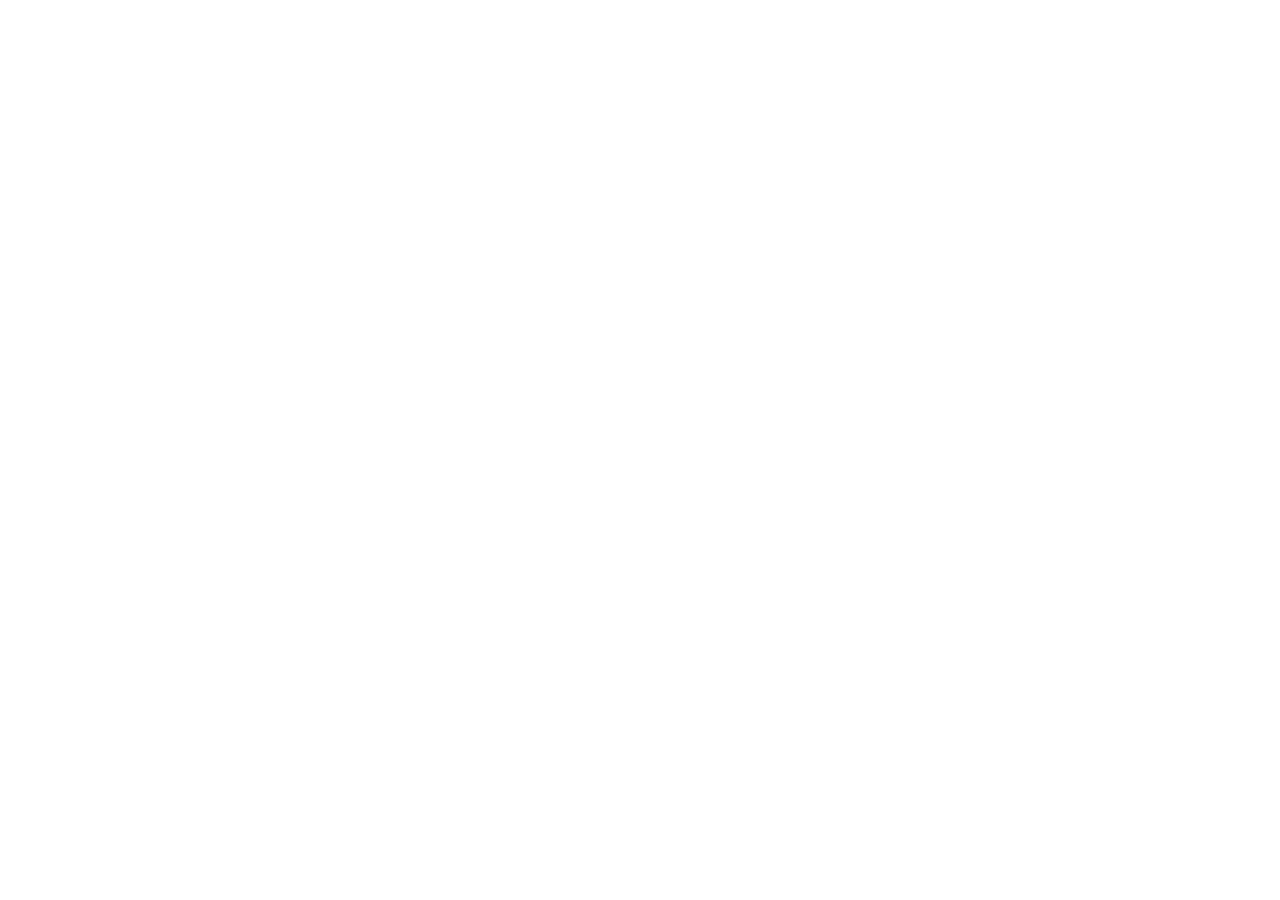
==== index.html @ cbf87c64 "Creo struttura di base Ho creato i file html e css e ho aggiunto le immagini alla cartella img" ====
<!DOCTYPE html>
<html lang="en">
<head>
  <link rel="stylesheet" href="./css/style.css">
  <meta charset="UTF-8">
  <meta http-equiv="X-UA-Compatible" content="IE=edge">
  <meta name="viewport" content="width=device-width, initial-scale=1.0">
  <title>Esercizio CSS</title>
</head>

<body>
  <header id="site_header"></header>
  <!-- /Site Header  -->

  <main id="site_main"></main>
  <!-- /#site_main -->

  <footer id="site_foot"></footer>
  <!-- /#site_foot -->
</body>
</html>
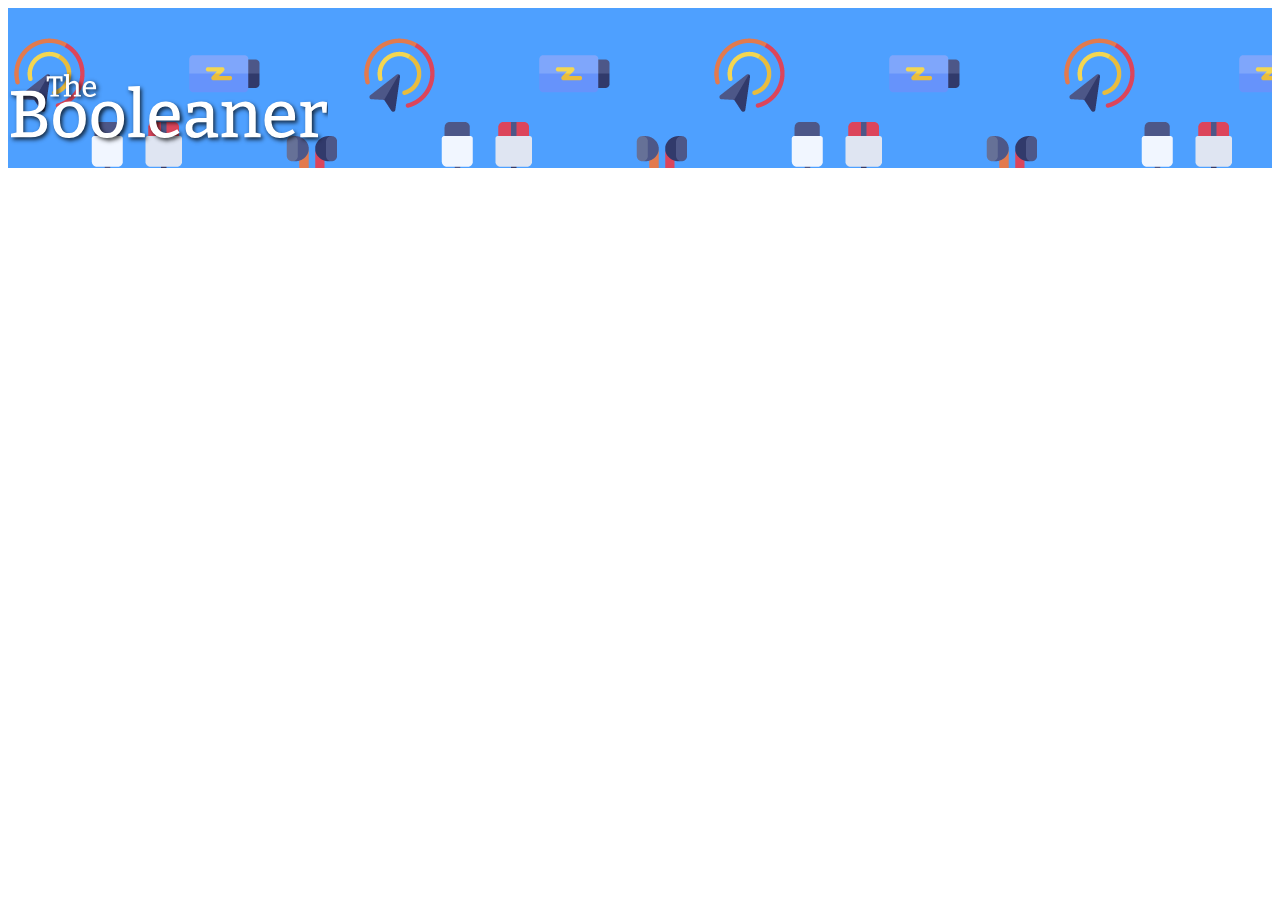
==== commit e711cee7: "Completo l'header" ====
--- a/index.html
+++ b/index.html
@@ -9,10 +9,18 @@
 </head>
 
 <body>
-  <header id="site_header"></header>
+  <header id="site_header">
+    <!-- Logo  -->
+    <div id="logo">
+    <img src="./img/logo.svg" alt="Logo Booleaner">
+    </div>
+    <!-- /Logo  -->
+  </header>
   <!-- /Site Header  -->
 
-  <main id="site_main"></main>
+  <main id="site_main">
+
+  </main>
   <!-- /#site_main -->
 
   <footer id="site_foot"></footer>
--- a/css/style.css
+++ b/css/style.css
@@ -0,0 +1,10 @@
+#site_header{
+background-image: url("/img/pattern.png");
+background-color: #4ea0ff;
+height: 10rem;
+}
+
+#logo{
+  width: 20rem;
+  padding-top: 4rem;
+}
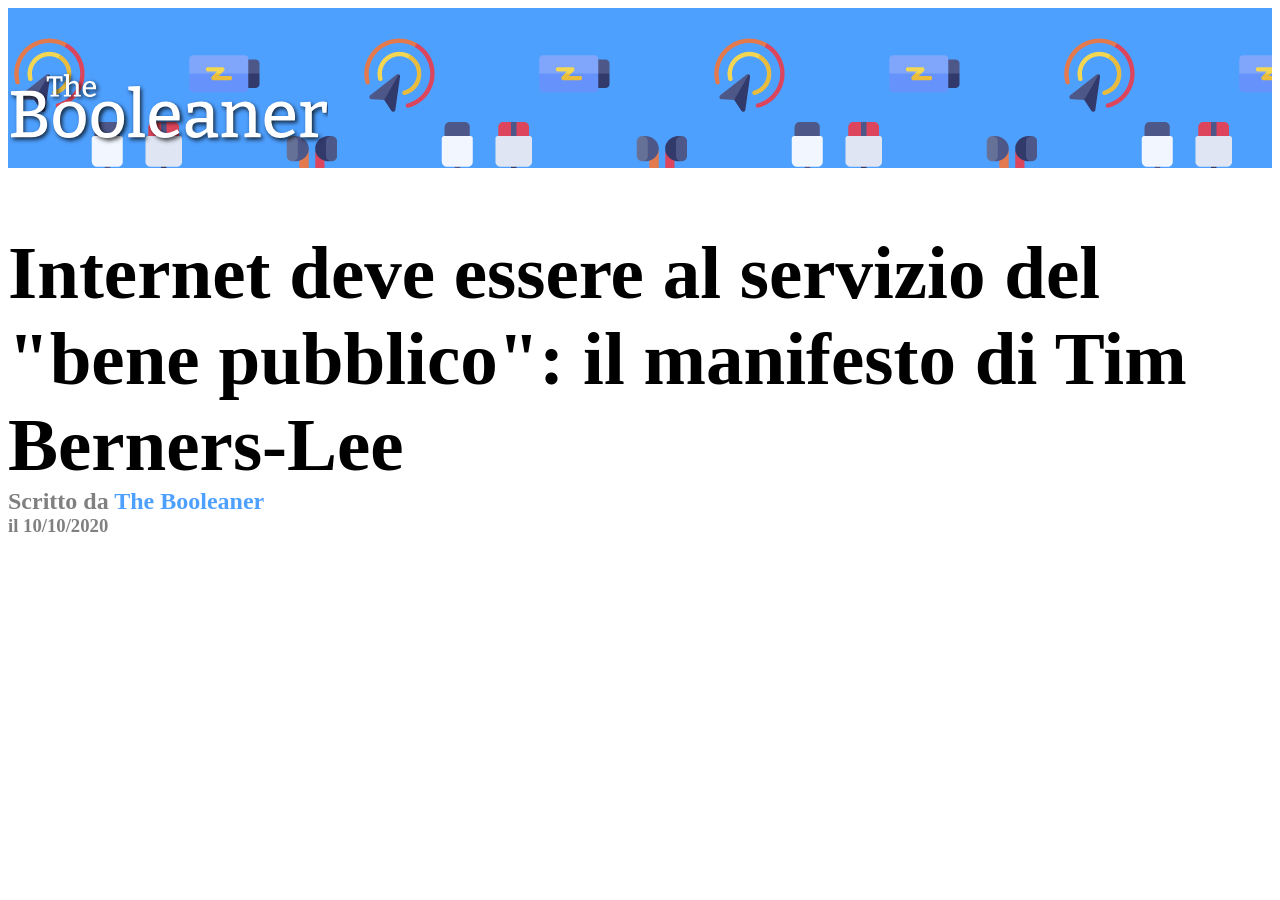
==== commit 73c44c93: "Completo prima sezione del main" ====
--- a/index.html
+++ b/index.html
@@ -19,6 +19,14 @@
   <!-- /Site Header  -->
 
   <main id="site_main">
+    <section>
+      <h1 id="titolo">Internet deve essere al servizio del "bene pubblico": il manifesto di Tim Berners-Lee</h1>
+      <!-- /#titolo -->
+      <h2 class="sottotitolo"> Scritto da <span id="autore">The Booleaner</span></h2>
+      <h3 class="sottotitolo">il 10/10/2020</h3>
+      <!-- /#sottotitolo -->
+    </section>
+
 
   </main>
   <!-- /#site_main -->
--- a/css/style.css
+++ b/css/style.css
@@ -8,3 +8,18 @@
   width: 20rem;
   padding-top: 4rem;
 }
+
+#titolo{
+  margin-bottom: 0;
+  font-size: 75px;
+}
+
+.sottotitolo{
+margin: 0;
+color: grey;
+}
+
+#autore{
+  color: #4ea0ff;
+}
+
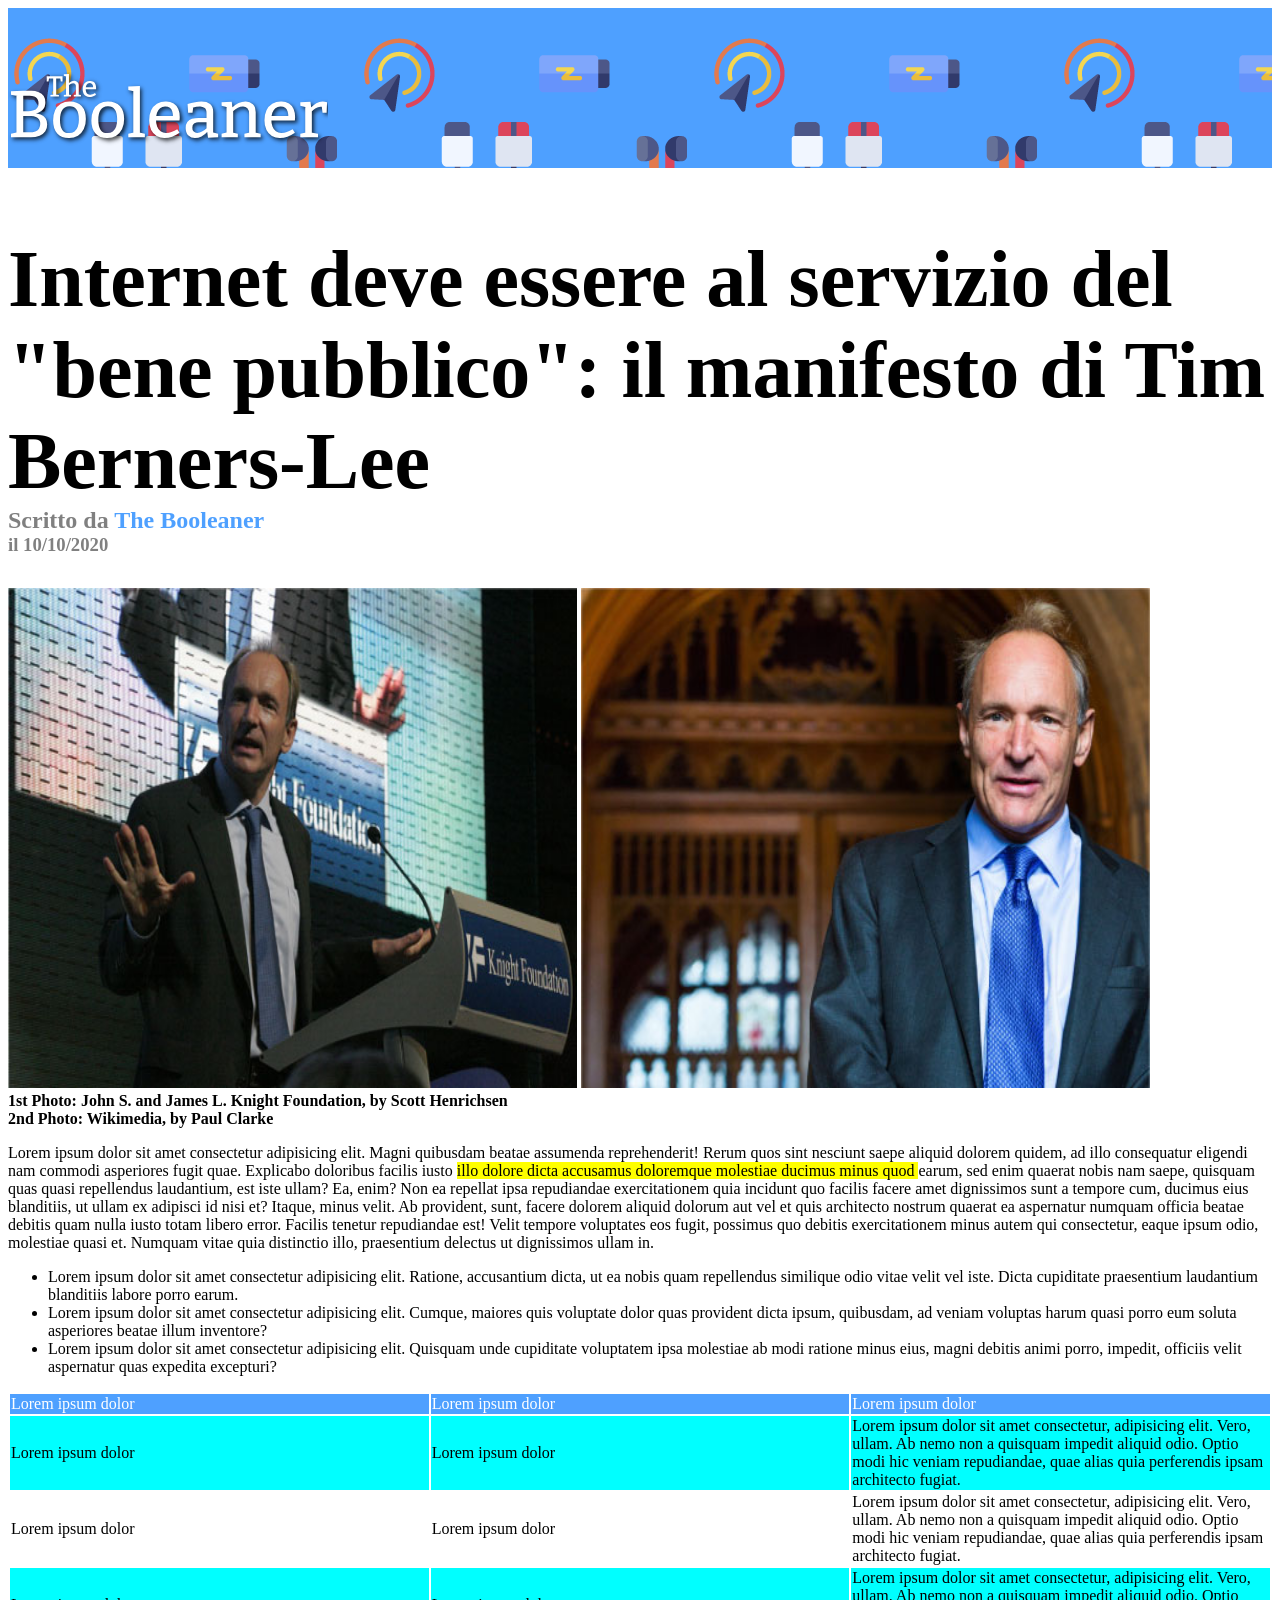
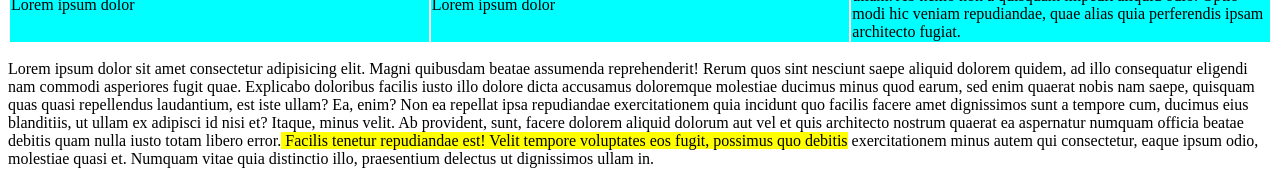
==== commit 05027b05: "Completo il main Ho diviso il main in 3 sezioni" ====
--- a/index.html
+++ b/index.html
@@ -19,15 +19,79 @@
   <!-- /Site Header  -->
 
   <main id="site_main">
+
+    <!-- TITOLO  -->
     <section>
       <h1 id="titolo">Internet deve essere al servizio del "bene pubblico": il manifesto di Tim Berners-Lee</h1>
       <!-- /#titolo -->
       <h2 class="sottotitolo"> Scritto da <span id="autore">The Booleaner</span></h2>
-      <h3 class="sottotitolo">il 10/10/2020</h3>
+      <h3 class="sottotitolo data">il 10/10/2020</h3>
       <!-- /#sottotitolo -->
     </section>
 
+    <!-- FOTO  -->
+    <section id="foto">
+      <img class="tim-foto" src="./img/tim-1.jpg" alt="Tim Berners-Lee">
+      <img class="tim-foto" src="./img/tim-2.jpg" alt="Tim Berners-Lee">
+      <h4>1st Photo: John S. and James L. Knight Foundation, by Scott Henrichsen</h4>
+      <h4>2nd Photo: Wikimedia, by Paul Clarke</h4>
+    </section>
 
+    <!-- CONTENT  -->
+    <section>
+      <p>
+        Lorem ipsum dolor sit amet consectetur adipisicing elit. Magni quibusdam beatae assumenda reprehenderit! Rerum quos sint nesciunt saepe aliquid dolorem quidem, ad illo consequatur eligendi nam commodi asperiores fugit quae.
+        Explicabo doloribus facilis iusto <span id="evidenziato">illo dolore dicta accusamus doloremque molestiae ducimus minus quod </span>earum, sed enim quaerat nobis nam saepe, quisquam quas quasi repellendus laudantium, est iste ullam? Ea, enim?
+        Non ea repellat ipsa repudiandae exercitationem quia incidunt quo facilis facere amet dignissimos sunt a tempore cum, ducimus eius blanditiis, ut ullam ex adipisci id nisi et? Itaque, minus velit.
+        Ab provident, sunt, facere dolorem aliquid dolorum aut vel et quis architecto nostrum quaerat ea aspernatur numquam officia beatae debitis quam nulla iusto totam libero error. Facilis tenetur repudiandae est!
+        Velit tempore voluptates eos fugit, possimus quo debitis exercitationem minus autem qui consectetur, eaque ipsum odio, molestiae quasi et. Numquam vitae quia distinctio illo, praesentium delectus ut dignissimos ullam in.
+      </p>
+      
+      <ul>
+        <li>Lorem ipsum dolor sit amet consectetur adipisicing elit. Ratione, accusantium dicta, ut ea nobis quam repellendus similique odio vitae velit vel iste. Dicta cupiditate praesentium laudantium blanditiis labore porro earum.</li>
+        <li>Lorem ipsum dolor sit amet consectetur adipisicing elit. Cumque, maiores quis voluptate dolor quas provident dicta ipsum, quibusdam, ad veniam voluptas harum quasi porro eum soluta asperiores beatae illum inventore?</li>
+        <li>Lorem ipsum dolor sit amet consectetur adipisicing elit. Quisquam unde cupiditate voluptatem ipsa molestiae ab modi ratione minus eius, magni debitis animi porro, impedit, officiis velit aspernatur quas expedita excepturi?</li>
+      </ul>
+      
+      <table>
+        <thead id="head-table">
+          <tr>
+            <td>Lorem ipsum dolor</td>
+            <td>Lorem ipsum dolor</td>
+            <td>Lorem ipsum dolor</td>
+          </tr>
+        </thead>
+
+        <tbody>
+          <tr class="righe-dispari">
+            <td>Lorem ipsum dolor</td>
+            <td>Lorem ipsum dolor</td>
+            <td> Lorem ipsum dolor sit amet consectetur, adipisicing elit. Vero, ullam. Ab nemo non a quisquam impedit aliquid odio. Optio modi hic veniam repudiandae, quae alias quia perferendis ipsam architecto fugiat. </td>
+          </tr>
+
+          <tr>
+            <td>Lorem ipsum dolor</td>
+            <td>Lorem ipsum dolor</td>
+            <td> Lorem ipsum dolor sit amet consectetur, adipisicing elit. Vero, ullam. Ab nemo non a quisquam impedit aliquid odio. Optio modi hic veniam repudiandae, quae alias quia perferendis ipsam architecto fugiat. </td>
+          </tr>
+
+          <tr class="righe-dispari">
+            <td>Lorem ipsum dolor</td>
+            <td>Lorem ipsum dolor</td>
+            <td> Lorem ipsum dolor sit amet consectetur, adipisicing elit. Vero, ullam. Ab nemo non a quisquam impedit aliquid odio. Optio modi hic veniam repudiandae, quae alias quia perferendis ipsam architecto fugiat. </td>
+          </tr>
+        </tbody>
+      </table>
+
+     <p>
+        Lorem ipsum dolor sit amet consectetur adipisicing elit. Magni quibusdam beatae assumenda reprehenderit! Rerum quos sint nesciunt saepe aliquid dolorem quidem, ad illo consequatur eligendi nam commodi asperiores fugit quae.
+        Explicabo doloribus facilis iusto illo dolore dicta accusamus doloremque molestiae ducimus minus quod earum, sed enim quaerat nobis nam saepe, quisquam quas quasi repellendus laudantium, est iste ullam? Ea, enim?
+        Non ea repellat ipsa repudiandae exercitationem quia incidunt quo facilis facere amet dignissimos sunt a tempore cum, ducimus eius blanditiis, ut ullam ex adipisci id nisi et? Itaque, minus velit.
+        Ab provident, sunt, facere dolorem aliquid dolorum aut vel et quis architecto nostrum quaerat ea aspernatur numquam officia beatae debitis quam nulla iusto totam libero error.<span id="evidenziato"> Facilis tenetur repudiandae est!
+        Velit tempore voluptates eos fugit, possimus quo debitis</span> exercitationem minus autem qui consectetur, eaque ipsum odio, molestiae quasi et. Numquam vitae quia distinctio illo, praesentium delectus ut dignissimos ullam in.
+      </p>
+        
+    </section>
   </main>
   <!-- /#site_main -->
 
--- a/css/style.css
+++ b/css/style.css
@@ -11,7 +11,7 @@
 
 #titolo{
   margin-bottom: 0;
-  font-size: 75px;
+  font-size: 5rem;
 }
 
 .sottotitolo{
@@ -19,7 +19,37 @@
 color: grey;
 }
 
+.data{
+  margin-bottom: 2rem;
+}
+
 #autore{
   color: #4ea0ff;
 }
 
+.tim-foto{
+ height: 500px;
+ width: 45%;
+}
+
+h4{
+  margin: 0;
+}
+
+#evidenziato{
+  background-color: yellow;
+}
+
+#head-table{
+  background-color: #4ea0ff;
+  color: white;
+}
+
+.righe-dispari{
+  background-color: cyan;
+}
+
+td{
+  width: 32%;
+}
+
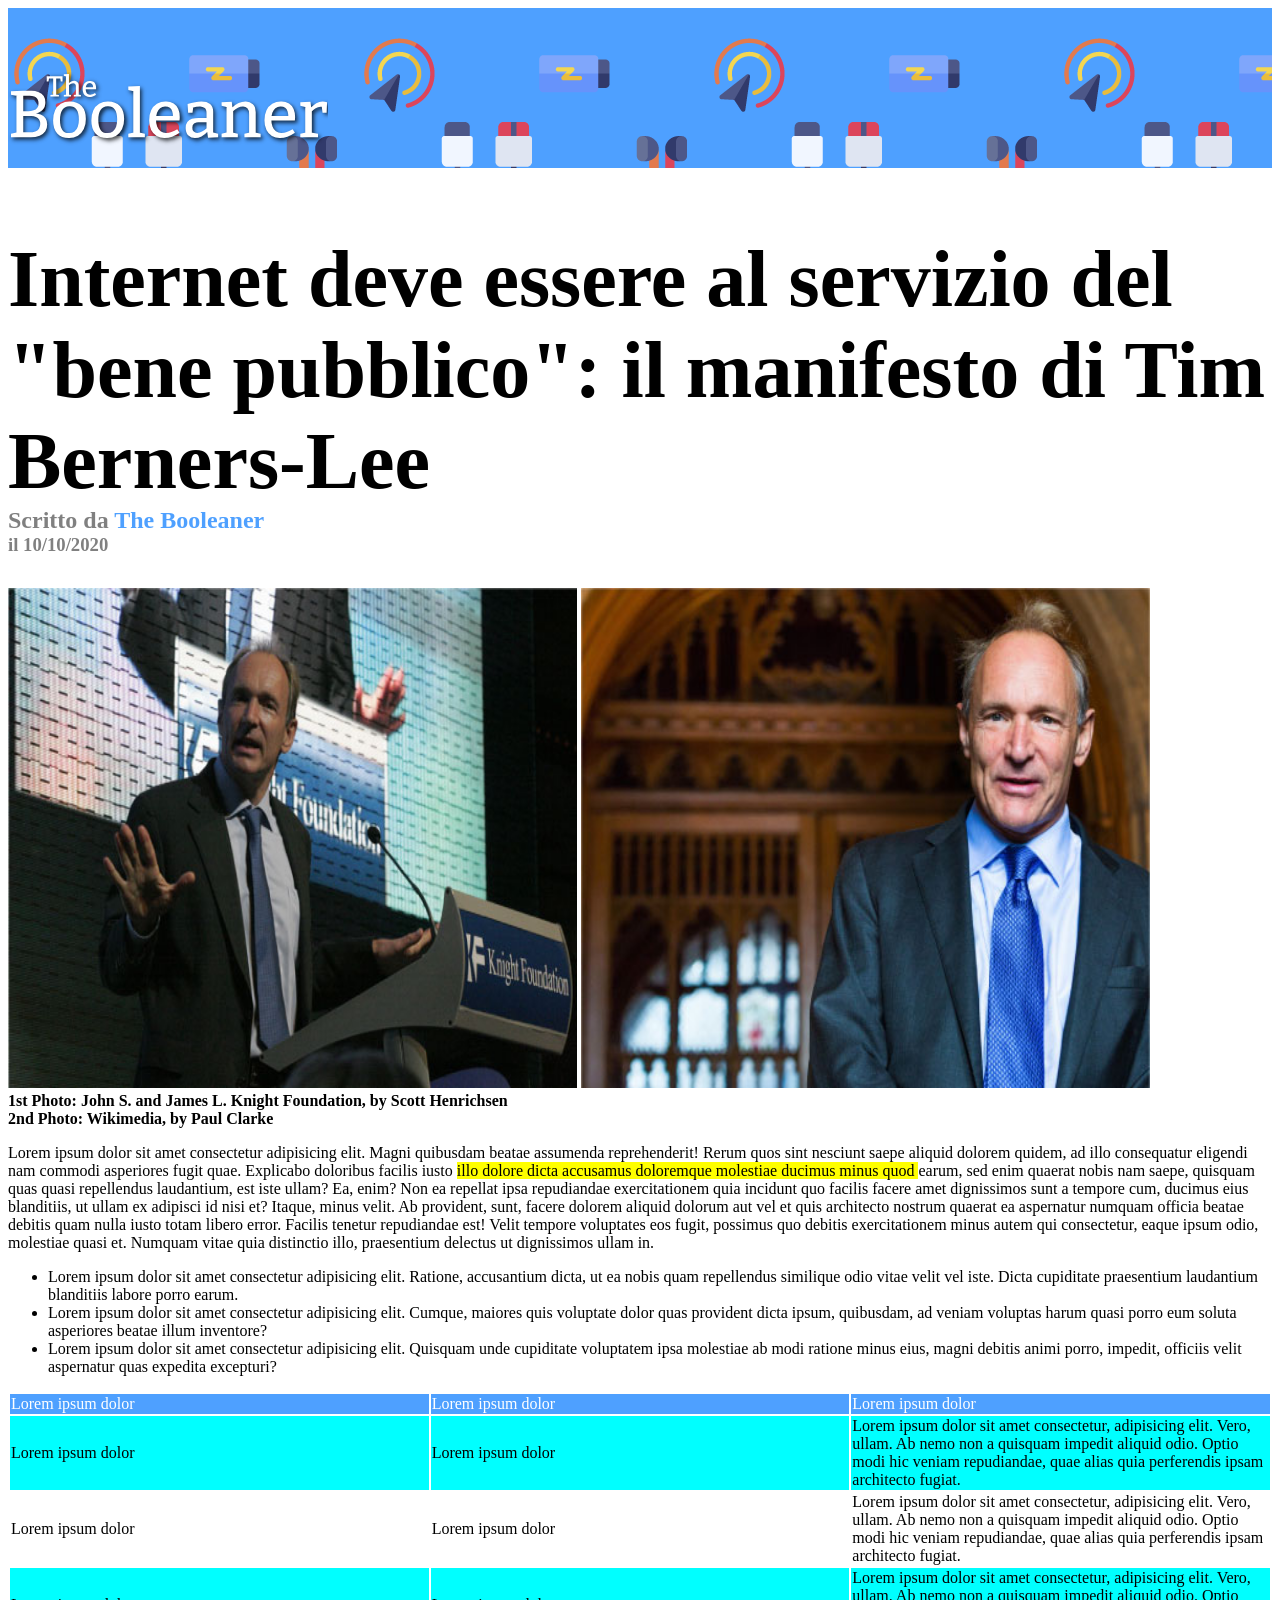
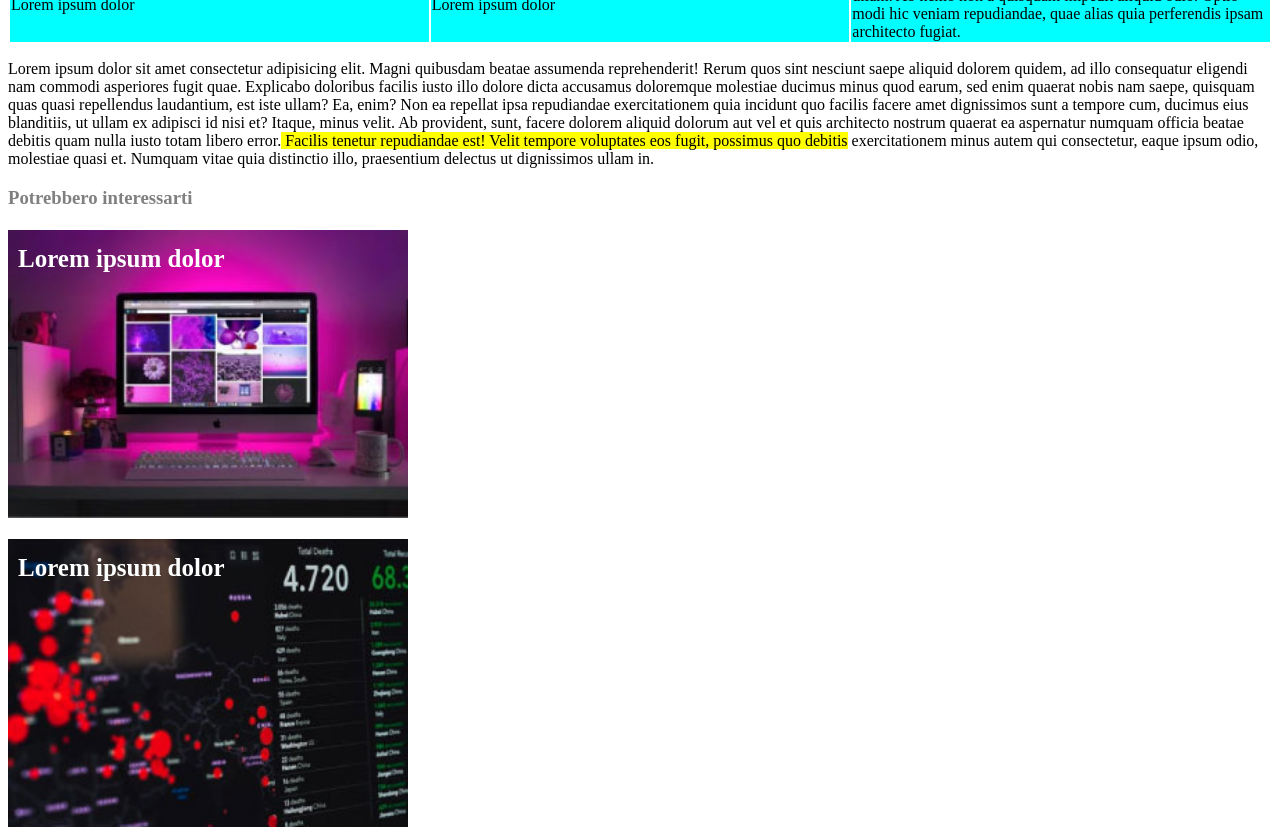
==== commit 8e5bc997: "Completo footer" ====
--- a/index.html
+++ b/index.html
@@ -16,7 +16,7 @@
     </div>
     <!-- /Logo  -->
   </header>
-  <!-- /Site Header  -->
+  <!-- /#site_header  -->
 
   <main id="site_main">
 
@@ -95,7 +95,16 @@
   </main>
   <!-- /#site_main -->
 
-  <footer id="site_foot"></footer>
+  <footer>
+    <h3 id="foot-title">Potrebbero interessarti</h3>
+    <div class="image-foot" id="monitor">
+      <h2 class="image-title-foot">Lorem ipsum dolor</h2>
+    </div>
+
+    <div class="image-foot" id="graph">
+     <h2 class="image-title-foot">Lorem ipsum dolor</h2>
+    </div>
+  </footer>
   <!-- /#site_foot -->
 </body>
 </html>
--- a/css/style.css
+++ b/css/style.css
@@ -1,7 +1,7 @@
 #site_header{
-background-image: url("/img/pattern.png");
-background-color: #4ea0ff;
-height: 10rem;
+  background-image: url("/img/pattern.png");
+  background-color: #4ea0ff;
+  height: 10rem;
 }
 
 #logo{
@@ -15,8 +15,8 @@
 }
 
 .sottotitolo{
-margin: 0;
-color: grey;
+  margin: 0;
+  color: grey;
 }
 
 .data{
@@ -53,3 +53,25 @@
   width: 32%;
 }
 
+#foot-title{
+  color: grey;
+}
+
+.image-foot{
+  width: 25rem;
+  height: 18rem;
+  background-size: cover;
+}
+
+#monitor{
+  background-image: url("/img/monitor.jpg");
+}
+#graph{
+  background-image: url("/img/graph.jpg");
+}
+
+.image-title-foot{
+  color: white;
+  padding: 15px 10px;
+  font-size: 25px;
+}
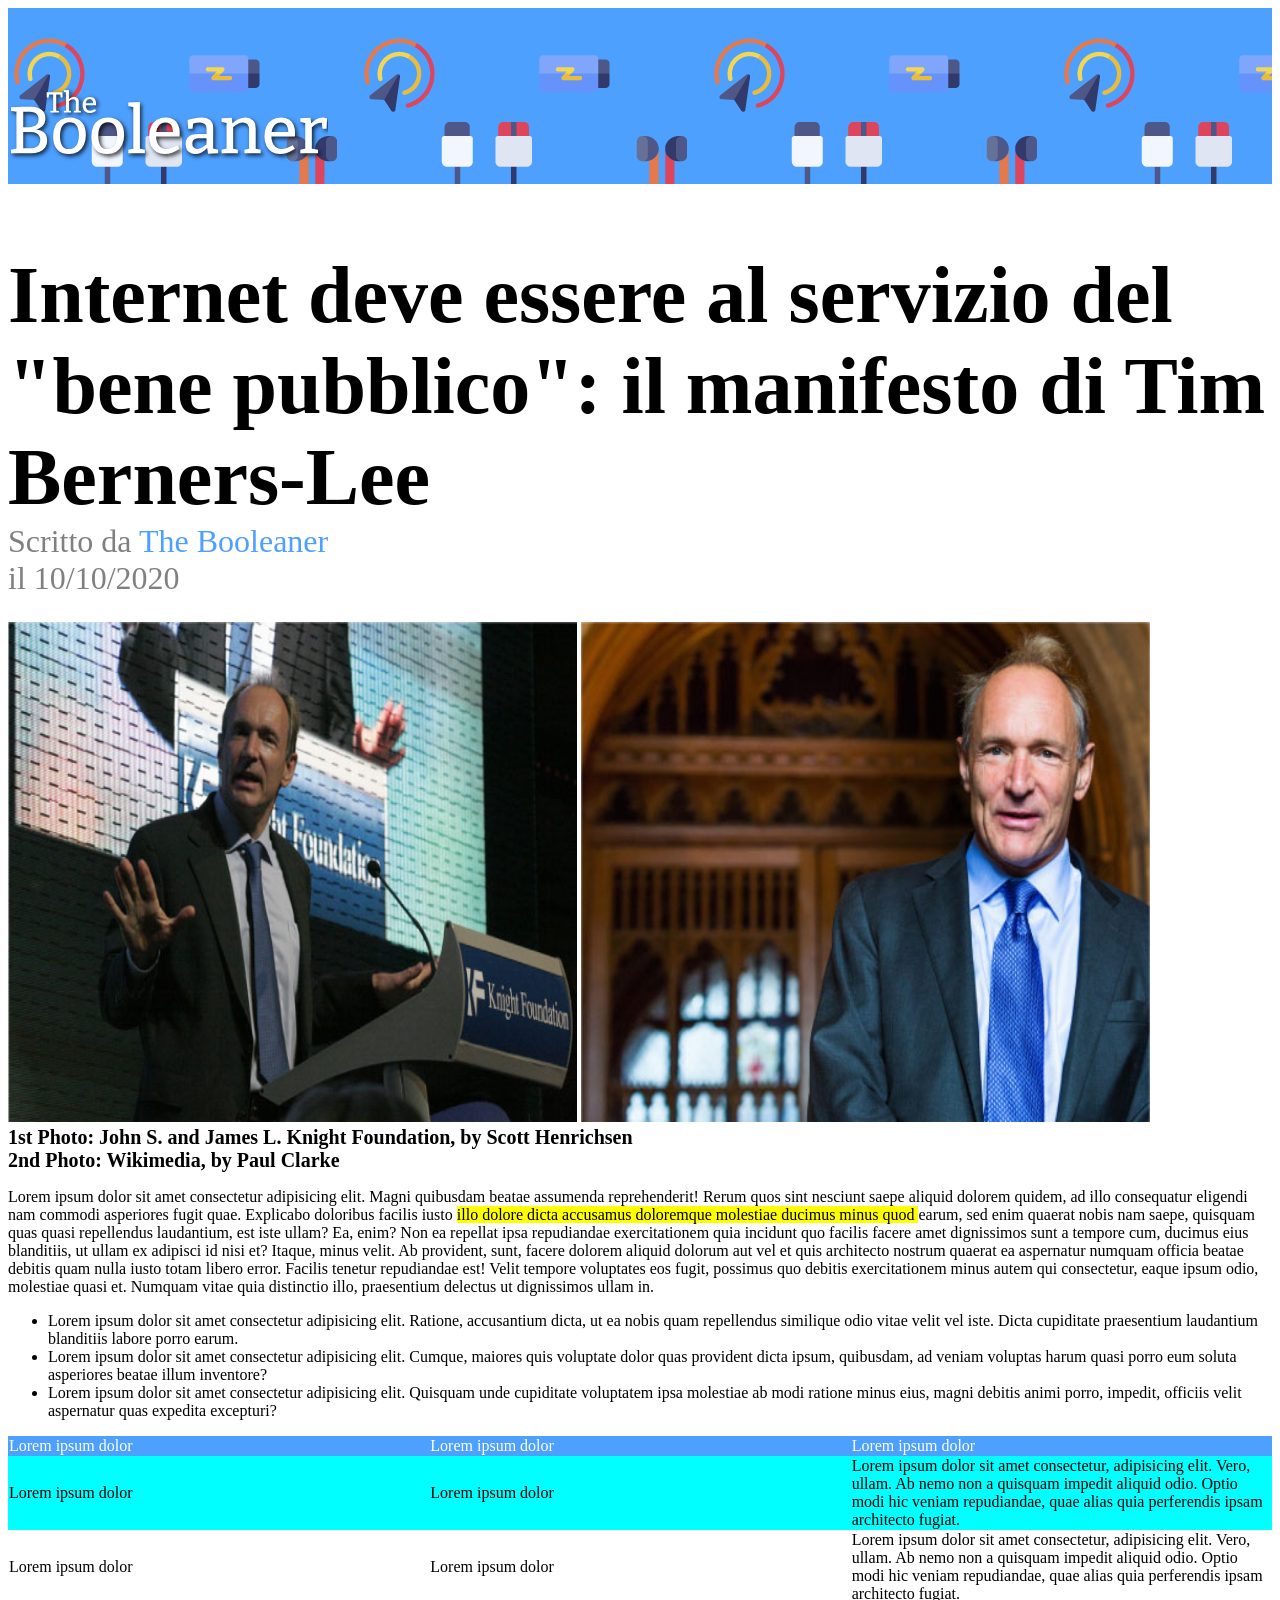
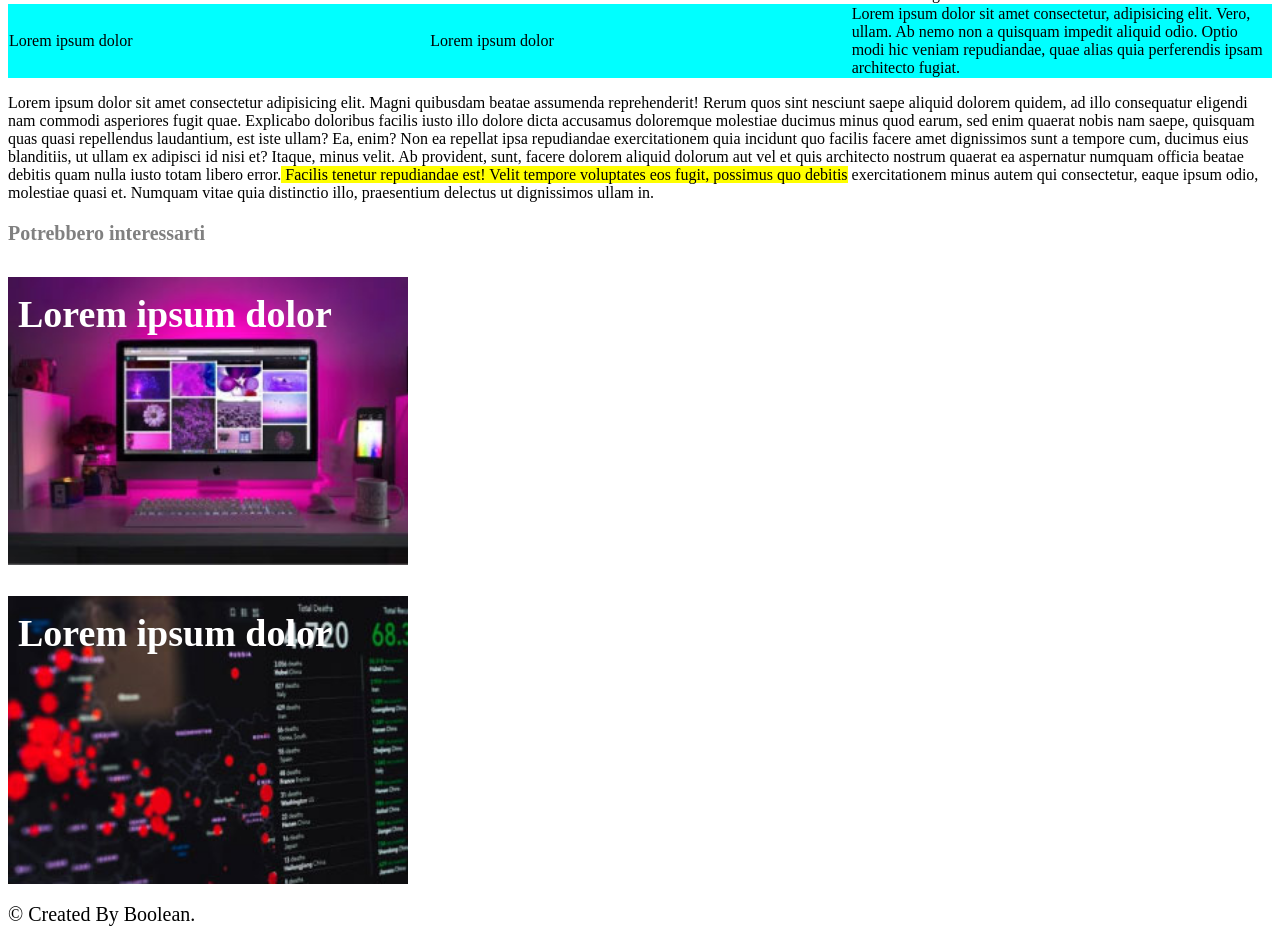
==== commit 2d8792d0: "Correzioni Live Loding" ====
--- a/index.html
+++ b/index.html
@@ -1,110 +1,170 @@
 <!DOCTYPE html>
 <html lang="en">
-<head>
-  <link rel="stylesheet" href="./css/style.css">
-  <meta charset="UTF-8">
-  <meta http-equiv="X-UA-Compatible" content="IE=edge">
-  <meta name="viewport" content="width=device-width, initial-scale=1.0">
-  <title>Esercizio CSS</title>
-</head>
+  <head>
+    <link rel="stylesheet" href="./css/style.css">
+    <meta charset="UTF-8">
+    <meta http-equiv="X-UA-Compatible" content="IE=edge">
+    <meta name="viewport" content="width=device-width, initial-scale=1.0">
+    <title>Esercizio CSS</title>
+  </head>
 
-<body>
-  <header id="site_header">
-    <!-- Logo  -->
-    <div id="logo">
-    <img src="./img/logo.svg" alt="Logo Booleaner">
-    </div>
-    <!-- /Logo  -->
-  </header>
-  <!-- /#site_header  -->
+  <body>
+    <header id="site_header">
+      <!-- logo  -->
+      <div id="logo">
+        <img src="./img/logo.svg" alt="Logo Booleaner">
+      </div>
+      <!-- /#logo  -->
+    </header>
+    <!-- /#site_header  -->
 
-  <main id="site_main">
+    <main id="site_main">
 
-    <!-- TITOLO  -->
-    <section>
-      <h1 id="titolo">Internet deve essere al servizio del "bene pubblico": il manifesto di Tim Berners-Lee</h1>
-      <!-- /#titolo -->
-      <h2 class="sottotitolo"> Scritto da <span id="autore">The Booleaner</span></h2>
-      <h3 class="sottotitolo data">il 10/10/2020</h3>
-      <!-- /#sottotitolo -->
-    </section>
+      <!-- TITOLO  -->
+      <section>
+        <h1 id="titolo">Internet deve essere al servizio del "bene pubblico": il
+          manifesto di Tim Berners-Lee</h1>
+        <!-- /#titolo -->
+        <div class="sottotitolo">
+          Scritto da <span id="autore">The Booleaner</span> <br>
+          il 10/10/2020
+        </div>
+        <!-- /#sottotitolo -->
+      </section>
 
-    <!-- FOTO  -->
-    <section id="foto">
-      <img class="tim-foto" src="./img/tim-1.jpg" alt="Tim Berners-Lee">
-      <img class="tim-foto" src="./img/tim-2.jpg" alt="Tim Berners-Lee">
-      <h4>1st Photo: John S. and James L. Knight Foundation, by Scott Henrichsen</h4>
-      <h4>2nd Photo: Wikimedia, by Paul Clarke</h4>
-    </section>
+      <!-- FOTO  -->
+      <section id="foto">
+        <img class="tim-foto" src="./img/tim-1.jpg" alt="Tim Berners-Lee">
+        <img class="tim-foto" src="./img/tim-2.jpg" alt="Tim Berners-Lee">
+        <div class="comment">
+          1st Photo: John S. and James L. Knight Foundation, by Scott
+          Henrichsen <br>
+          2nd Photo: Wikimedia, by Paul Clarke
+        </div>
+      </section>
 
-    <!-- CONTENT  -->
-    <section>
-      <p>
-        Lorem ipsum dolor sit amet consectetur adipisicing elit. Magni quibusdam beatae assumenda reprehenderit! Rerum quos sint nesciunt saepe aliquid dolorem quidem, ad illo consequatur eligendi nam commodi asperiores fugit quae.
-        Explicabo doloribus facilis iusto <span id="evidenziato">illo dolore dicta accusamus doloremque molestiae ducimus minus quod </span>earum, sed enim quaerat nobis nam saepe, quisquam quas quasi repellendus laudantium, est iste ullam? Ea, enim?
-        Non ea repellat ipsa repudiandae exercitationem quia incidunt quo facilis facere amet dignissimos sunt a tempore cum, ducimus eius blanditiis, ut ullam ex adipisci id nisi et? Itaque, minus velit.
-        Ab provident, sunt, facere dolorem aliquid dolorum aut vel et quis architecto nostrum quaerat ea aspernatur numquam officia beatae debitis quam nulla iusto totam libero error. Facilis tenetur repudiandae est!
-        Velit tempore voluptates eos fugit, possimus quo debitis exercitationem minus autem qui consectetur, eaque ipsum odio, molestiae quasi et. Numquam vitae quia distinctio illo, praesentium delectus ut dignissimos ullam in.
-      </p>
+      <!-- CONTENT  -->
+      <section>
+        <p>
+          Lorem ipsum dolor sit amet consectetur adipisicing elit. Magni
+          quibusdam beatae assumenda reprehenderit! Rerum quos sint nesciunt
+          saepe aliquid dolorem quidem, ad illo consequatur eligendi nam commodi
+          asperiores fugit quae.
+          Explicabo doloribus facilis iusto <span class="evidenziato">illo
+            dolore
+            dicta accusamus doloremque molestiae ducimus minus quod </span>earum,
+          sed enim quaerat nobis nam saepe, quisquam quas quasi repellendus
+          laudantium, est iste ullam? Ea, enim?
+          Non ea repellat ipsa repudiandae exercitationem quia incidunt quo
+          facilis facere amet dignissimos sunt a tempore cum, ducimus eius
+          blanditiis, ut ullam ex adipisci id nisi et? Itaque, minus velit.
+          Ab provident, sunt, facere dolorem aliquid dolorum aut vel et quis
+          architecto nostrum quaerat ea aspernatur numquam officia beatae
+          debitis quam nulla iusto totam libero error. Facilis tenetur
+          repudiandae est!
+          Velit tempore voluptates eos fugit, possimus quo debitis
+          exercitationem minus autem qui consectetur, eaque ipsum odio,
+          molestiae quasi et. Numquam vitae quia distinctio illo, praesentium
+          delectus ut dignissimos ullam in.
+        </p>
+
+        <ul>
+          <li>Lorem ipsum dolor sit amet consectetur adipisicing elit. Ratione,
+            accusantium dicta, ut ea nobis quam repellendus similique odio vitae
+            velit vel iste. Dicta cupiditate praesentium laudantium blanditiis
+            labore porro earum.</li>
+          <li>Lorem ipsum dolor sit amet consectetur adipisicing elit. Cumque,
+            maiores quis voluptate dolor quas provident dicta ipsum, quibusdam,
+            ad veniam voluptas harum quasi porro eum soluta asperiores beatae
+            illum inventore?</li>
+          <li>Lorem ipsum dolor sit amet consectetur adipisicing elit. Quisquam
+            unde cupiditate voluptatem ipsa molestiae ab modi ratione minus
+            eius, magni debitis animi porro, impedit, officiis velit aspernatur
+            quas expedita excepturi?</li>
+        </ul>
+
+        <table>
+          <thead id="head-table">
+            <tr>
+              <td>Lorem ipsum dolor</td>
+              <td>Lorem ipsum dolor</td>
+              <td>Lorem ipsum dolor</td>
+            </tr>
+          </thead>
+
+          <tbody>
+            <tr class="righe-dispari">
+              <td>Lorem ipsum dolor</td>
+              <td>Lorem ipsum dolor</td>
+              <td> Lorem ipsum dolor sit amet consectetur, adipisicing elit.
+                Vero, ullam. Ab nemo non a quisquam impedit aliquid odio. Optio
+                modi hic veniam repudiandae, quae alias quia perferendis ipsam
+                architecto fugiat. </td>
+            </tr>
+
+            <tr>
+              <td>Lorem ipsum dolor</td>
+              <td>Lorem ipsum dolor</td>
+              <td> Lorem ipsum dolor sit amet consectetur, adipisicing elit.
+                Vero, ullam. Ab nemo non a quisquam impedit aliquid odio. Optio
+                modi hic veniam repudiandae, quae alias quia perferendis ipsam
+                architecto fugiat. </td>
+            </tr>
+
+            <tr class="righe-dispari">
+              <td>Lorem ipsum dolor</td>
+              <td>Lorem ipsum dolor</td>
+              <td> Lorem ipsum dolor sit amet consectetur, adipisicing elit.
+                Vero, ullam. Ab nemo non a quisquam impedit aliquid odio. Optio
+                modi hic veniam repudiandae, quae alias quia perferendis ipsam
+                architecto fugiat. </td>
+            </tr>
+          </tbody>
+        </table>
+
+        <p>
+          Lorem ipsum dolor sit amet consectetur adipisicing elit. Magni
+          quibusdam beatae assumenda reprehenderit! Rerum quos sint nesciunt
+          saepe aliquid dolorem quidem, ad illo consequatur eligendi nam commodi
+          asperiores fugit quae.
+          Explicabo doloribus facilis iusto illo dolore dicta accusamus
+          doloremque molestiae ducimus minus quod earum, sed enim quaerat nobis
+          nam saepe, quisquam quas quasi repellendus laudantium, est iste ullam?
+          Ea, enim?
+          Non ea repellat ipsa repudiandae exercitationem quia incidunt quo
+          facilis facere amet dignissimos sunt a tempore cum, ducimus eius
+          blanditiis, ut ullam ex adipisci id nisi et? Itaque, minus velit.
+          Ab provident, sunt, facere dolorem aliquid dolorum aut vel et quis
+          architecto nostrum quaerat ea aspernatur numquam officia beatae
+          debitis quam nulla iusto totam libero error.<span class="evidenziato">
+            Facilis tenetur repudiandae est!
+            Velit tempore voluptates eos fugit, possimus quo debitis</span>
+          exercitationem minus autem qui consectetur, eaque ipsum odio,
+          molestiae quasi et. Numquam vitae quia distinctio illo, praesentium
+          delectus ut dignissimos ullam in.
+        </p>
+
+      </section>
       
-      <ul>
-        <li>Lorem ipsum dolor sit amet consectetur adipisicing elit. Ratione, accusantium dicta, ut ea nobis quam repellendus similique odio vitae velit vel iste. Dicta cupiditate praesentium laudantium blanditiis labore porro earum.</li>
-        <li>Lorem ipsum dolor sit amet consectetur adipisicing elit. Cumque, maiores quis voluptate dolor quas provident dicta ipsum, quibusdam, ad veniam voluptas harum quasi porro eum soluta asperiores beatae illum inventore?</li>
-        <li>Lorem ipsum dolor sit amet consectetur adipisicing elit. Quisquam unde cupiditate voluptatem ipsa molestiae ab modi ratione minus eius, magni debitis animi porro, impedit, officiis velit aspernatur quas expedita excepturi?</li>
-      </ul>
-      
-      <table>
-        <thead id="head-table">
-          <tr>
-            <td>Lorem ipsum dolor</td>
-            <td>Lorem ipsum dolor</td>
-            <td>Lorem ipsum dolor</td>
-          </tr>
-        </thead>
+      <section class="interest">
+        <h3 id="interest-title">Potrebbero interessarti</section><h3>
+        <div class="image-interest" id="monitor">
+          <h2 class="image-title-interest">Lorem ipsum dolor</h2>
+        </div>
 
-        <tbody>
-          <tr class="righe-dispari">
-            <td>Lorem ipsum dolor</td>
-            <td>Lorem ipsum dolor</td>
-            <td> Lorem ipsum dolor sit amet consectetur, adipisicing elit. Vero, ullam. Ab nemo non a quisquam impedit aliquid odio. Optio modi hic veniam repudiandae, quae alias quia perferendis ipsam architecto fugiat. </td>
-          </tr>
+        <div class="image-interest" id="graph">
+          <h2 class="image-title-interest">Lorem ipsum dolor</h2>
+        </div>
+      </section>
+      <!-- /#site_foot -->
+    </main>
+    <!-- /#site_main -->
 
-          <tr>
-            <td>Lorem ipsum dolor</td>
-            <td>Lorem ipsum dolor</td>
-            <td> Lorem ipsum dolor sit amet consectetur, adipisicing elit. Vero, ullam. Ab nemo non a quisquam impedit aliquid odio. Optio modi hic veniam repudiandae, quae alias quia perferendis ipsam architecto fugiat. </td>
-          </tr>
-
-          <tr class="righe-dispari">
-            <td>Lorem ipsum dolor</td>
-            <td>Lorem ipsum dolor</td>
-            <td> Lorem ipsum dolor sit amet consectetur, adipisicing elit. Vero, ullam. Ab nemo non a quisquam impedit aliquid odio. Optio modi hic veniam repudiandae, quae alias quia perferendis ipsam architecto fugiat. </td>
-          </tr>
-        </tbody>
-      </table>
-
-     <p>
-        Lorem ipsum dolor sit amet consectetur adipisicing elit. Magni quibusdam beatae assumenda reprehenderit! Rerum quos sint nesciunt saepe aliquid dolorem quidem, ad illo consequatur eligendi nam commodi asperiores fugit quae.
-        Explicabo doloribus facilis iusto illo dolore dicta accusamus doloremque molestiae ducimus minus quod earum, sed enim quaerat nobis nam saepe, quisquam quas quasi repellendus laudantium, est iste ullam? Ea, enim?
-        Non ea repellat ipsa repudiandae exercitationem quia incidunt quo facilis facere amet dignissimos sunt a tempore cum, ducimus eius blanditiis, ut ullam ex adipisci id nisi et? Itaque, minus velit.
-        Ab provident, sunt, facere dolorem aliquid dolorum aut vel et quis architecto nostrum quaerat ea aspernatur numquam officia beatae debitis quam nulla iusto totam libero error.<span id="evidenziato"> Facilis tenetur repudiandae est!
-        Velit tempore voluptates eos fugit, possimus quo debitis</span> exercitationem minus autem qui consectetur, eaque ipsum odio, molestiae quasi et. Numquam vitae quia distinctio illo, praesentium delectus ut dignissimos ullam in.
-      </p>
-        
-    </section>
-  </main>
-  <!-- /#site_main -->
-
-  <footer>
-    <h3 id="foot-title">Potrebbero interessarti</h3>
-    <div class="image-foot" id="monitor">
-      <h2 class="image-title-foot">Lorem ipsum dolor</h2>
-    </div>
-
-    <div class="image-foot" id="graph">
-     <h2 class="image-title-foot">Lorem ipsum dolor</h2>
-    </div>
-  </footer>
-  <!-- /#site_foot -->
-</body>
+    <footer>
+      <div>
+        &copy; Created By Boolean.
+      </div>
+    </footer>
+    <!-- /site_footer -->
+  </body>
 </html>
--- a/css/style.css
+++ b/css/style.css
@@ -1,45 +1,52 @@
+/*header*/
 #site_header{
   background-image: url("/img/pattern.png");
   background-color: #4ea0ff;
-  height: 10rem;
+  height: 11rem;
 }
 
 #logo{
   width: 20rem;
-  padding-top: 4rem;
+  padding-top: 5rem;
 }
 
+/*main*/
+/*titolo*/
 #titolo{
   margin-bottom: 0;
   font-size: 5rem;
 }
 
 .sottotitolo{
-  margin: 0;
   color: grey;
+  font-size: 2rem;
+  margin-bottom: 25px;
 }
 
-.data{
-  margin-bottom: 2rem;
-}
 
 #autore{
   color: #4ea0ff;
 }
 
+/*foto*/
 .tim-foto{
  height: 500px;
  width: 45%;
 }
 
-h4{
-  margin: 0;
+.comment{
+ font-size: 20px;
+ font-weight: bold;
 }
 
-#evidenziato{
+/*content*/
+.evidenziato{
   background-color: yellow;
 }
 
+table{
+  border-spacing: 0;
+}
 #head-table{
   background-color: #4ea0ff;
   color: white;
@@ -53,11 +60,14 @@
   width: 32%;
 }
 
-#foot-title{
+/*interest*/
+#interest-title{
+  font-size: 20px;
   color: grey;
+  margin-bottom: 0;
 }
 
-.image-foot{
+.image-interest{
   width: 25rem;
   height: 18rem;
   background-size: cover;
@@ -70,8 +80,13 @@
   background-image: url("/img/graph.jpg");
 }
 
-.image-title-foot{
+.image-title-interest{
   color: white;
   padding: 15px 10px;
-  font-size: 25px;
+  font-size: 38px;
+}
+
+footer{
+  margin-top: 15px;
+  font-size: 20px;
 }
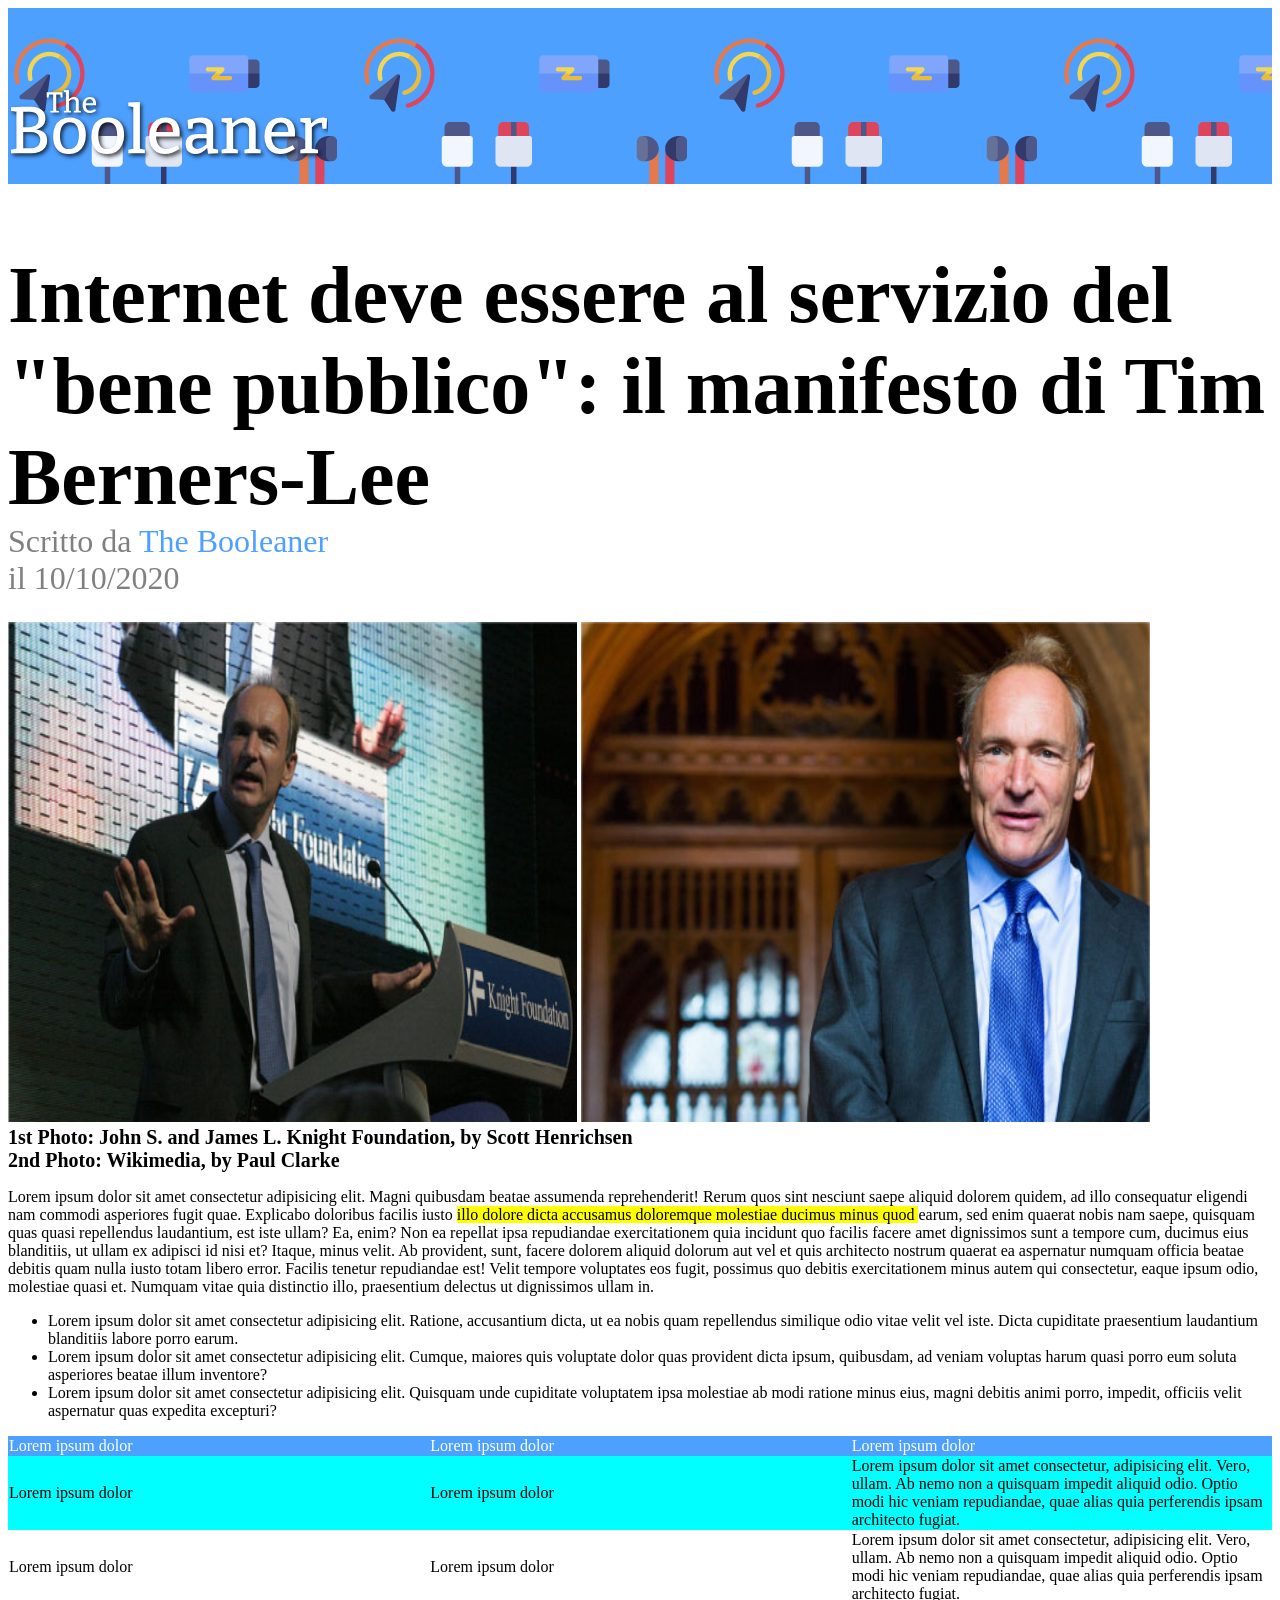
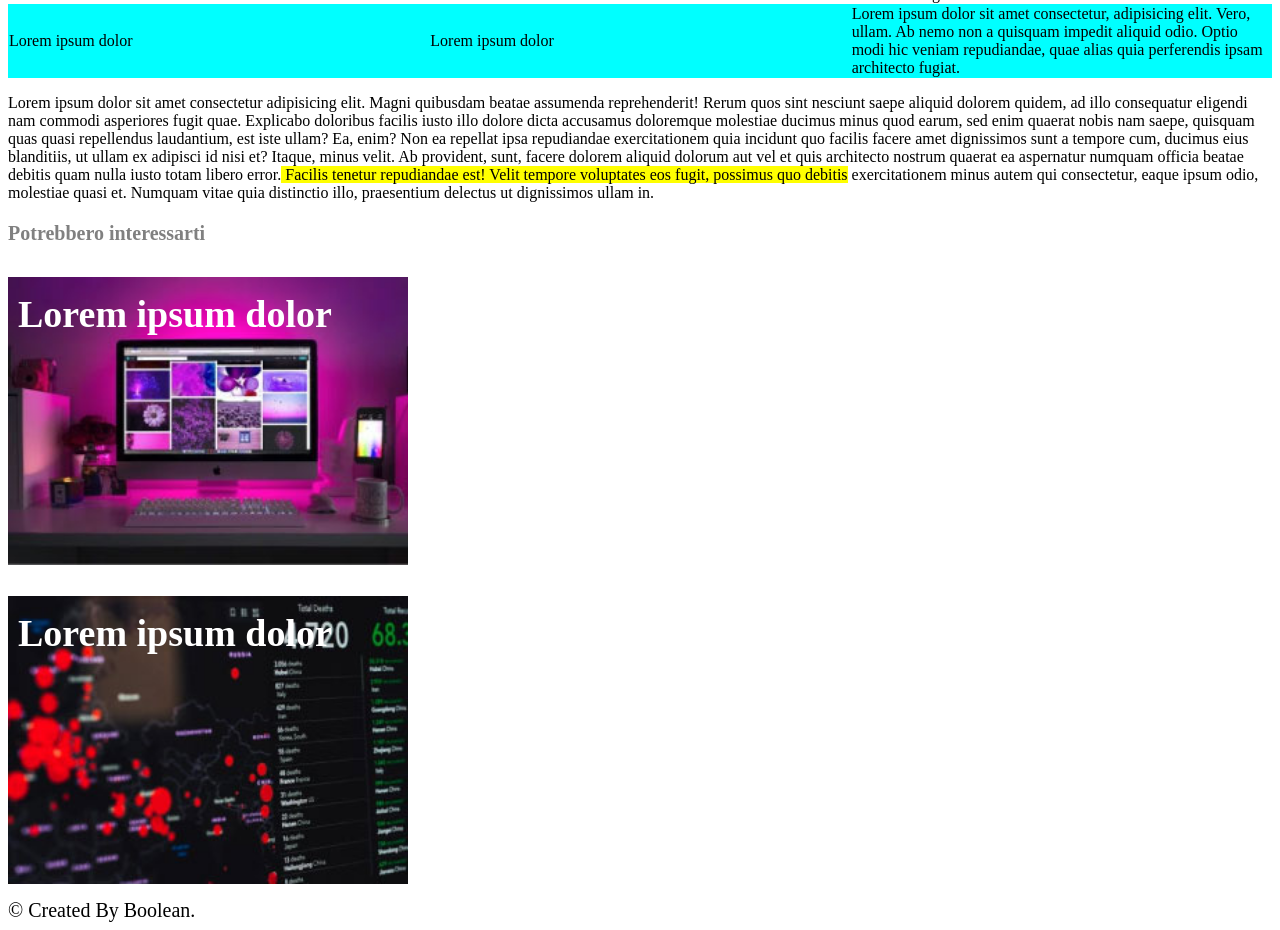
==== commit 7ceadb64: "Correzione Correggo il PATH del background e la chiusura della section interest" ====
--- a/index.html
+++ b/index.html
@@ -147,7 +147,7 @@
       </section>
       
       <section class="interest">
-        <h3 id="interest-title">Potrebbero interessarti</section><h3>
+        <h3 id="interest-title">Potrebbero interessarti</h3>
         <div class="image-interest" id="monitor">
           <h2 class="image-title-interest">Lorem ipsum dolor</h2>
         </div>
--- a/css/style.css
+++ b/css/style.css
@@ -1,6 +1,6 @@
 /*header*/
 #site_header{
-  background-image: url("/img/pattern.png");
+  background-image: url("../img/pattern.png");
   background-color: #4ea0ff;
   height: 11rem;
 }
@@ -74,10 +74,10 @@
 }
 
 #monitor{
-  background-image: url("/img/monitor.jpg");
+  background-image: url("../img/monitor.jpg");
 }
 #graph{
-  background-image: url("/img/graph.jpg");
+  background-image: url("../img/graph.jpg");
 }
 
 .image-title-interest{
